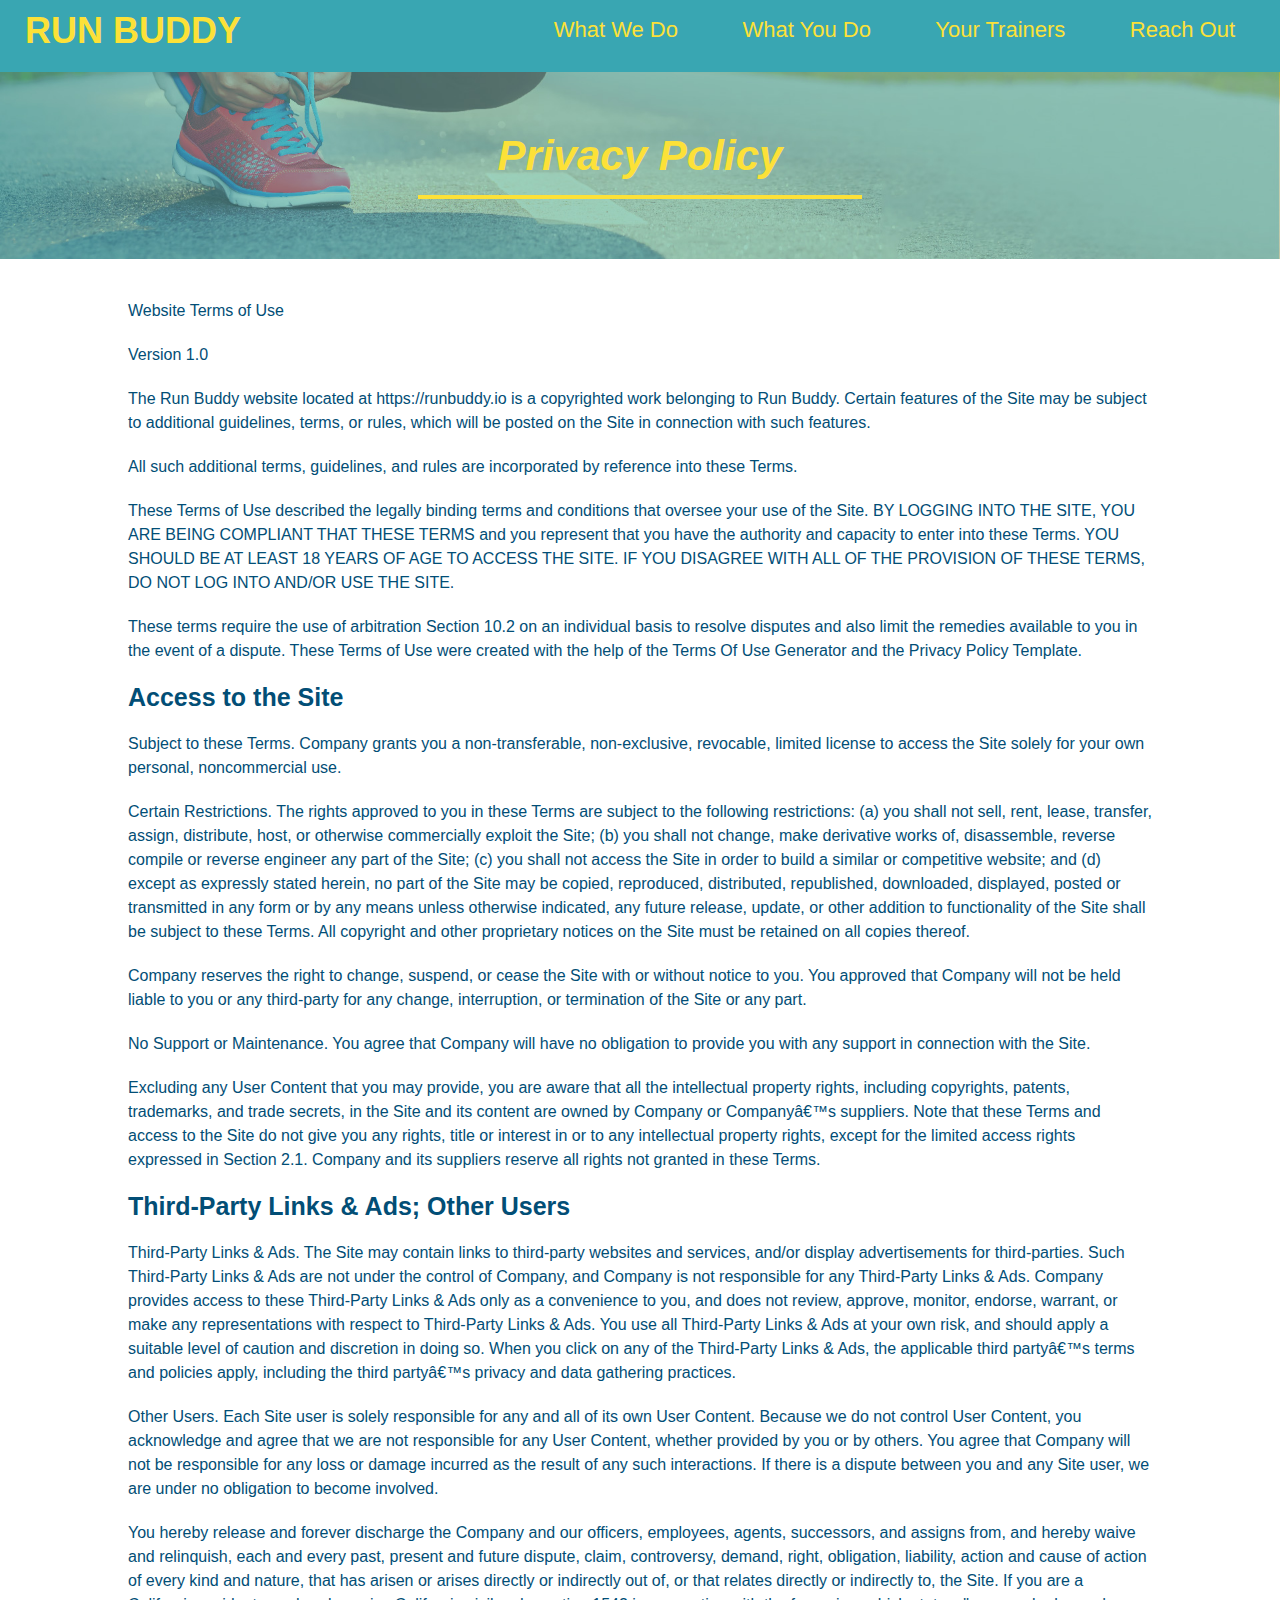
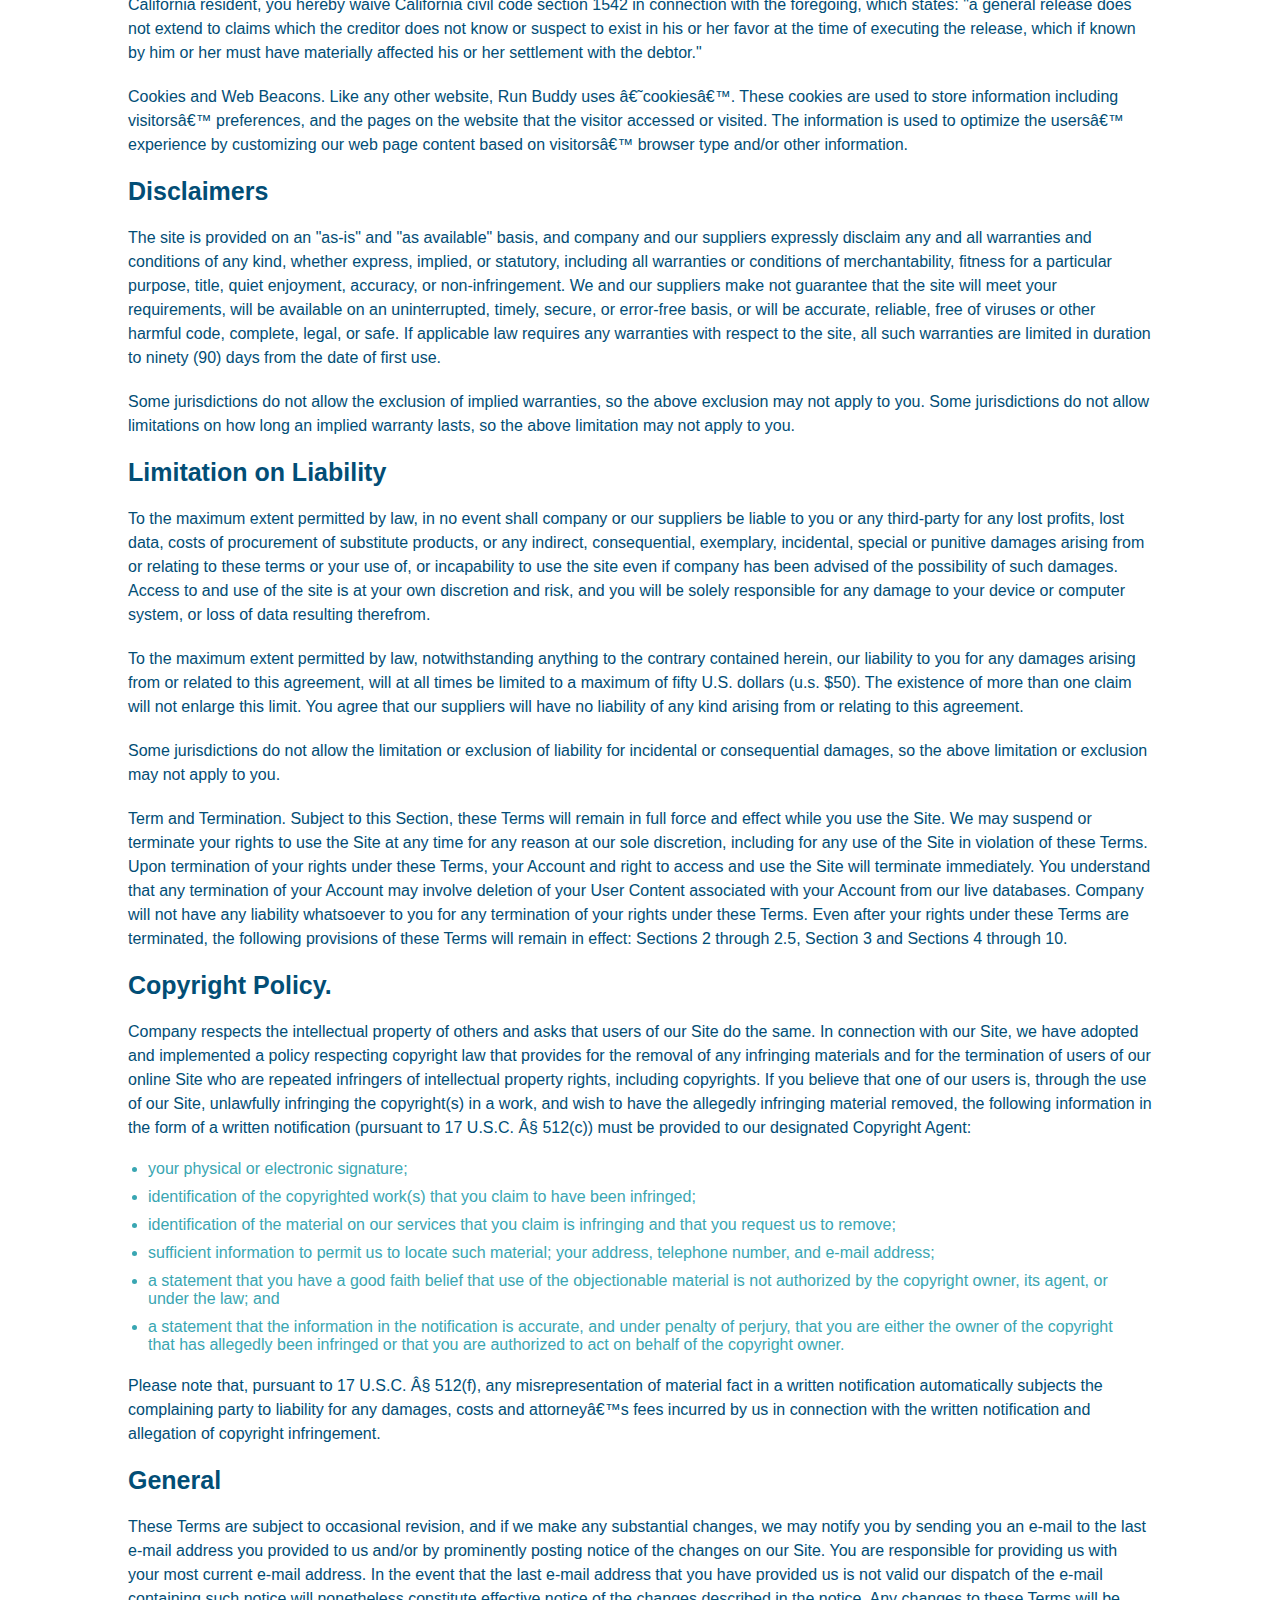
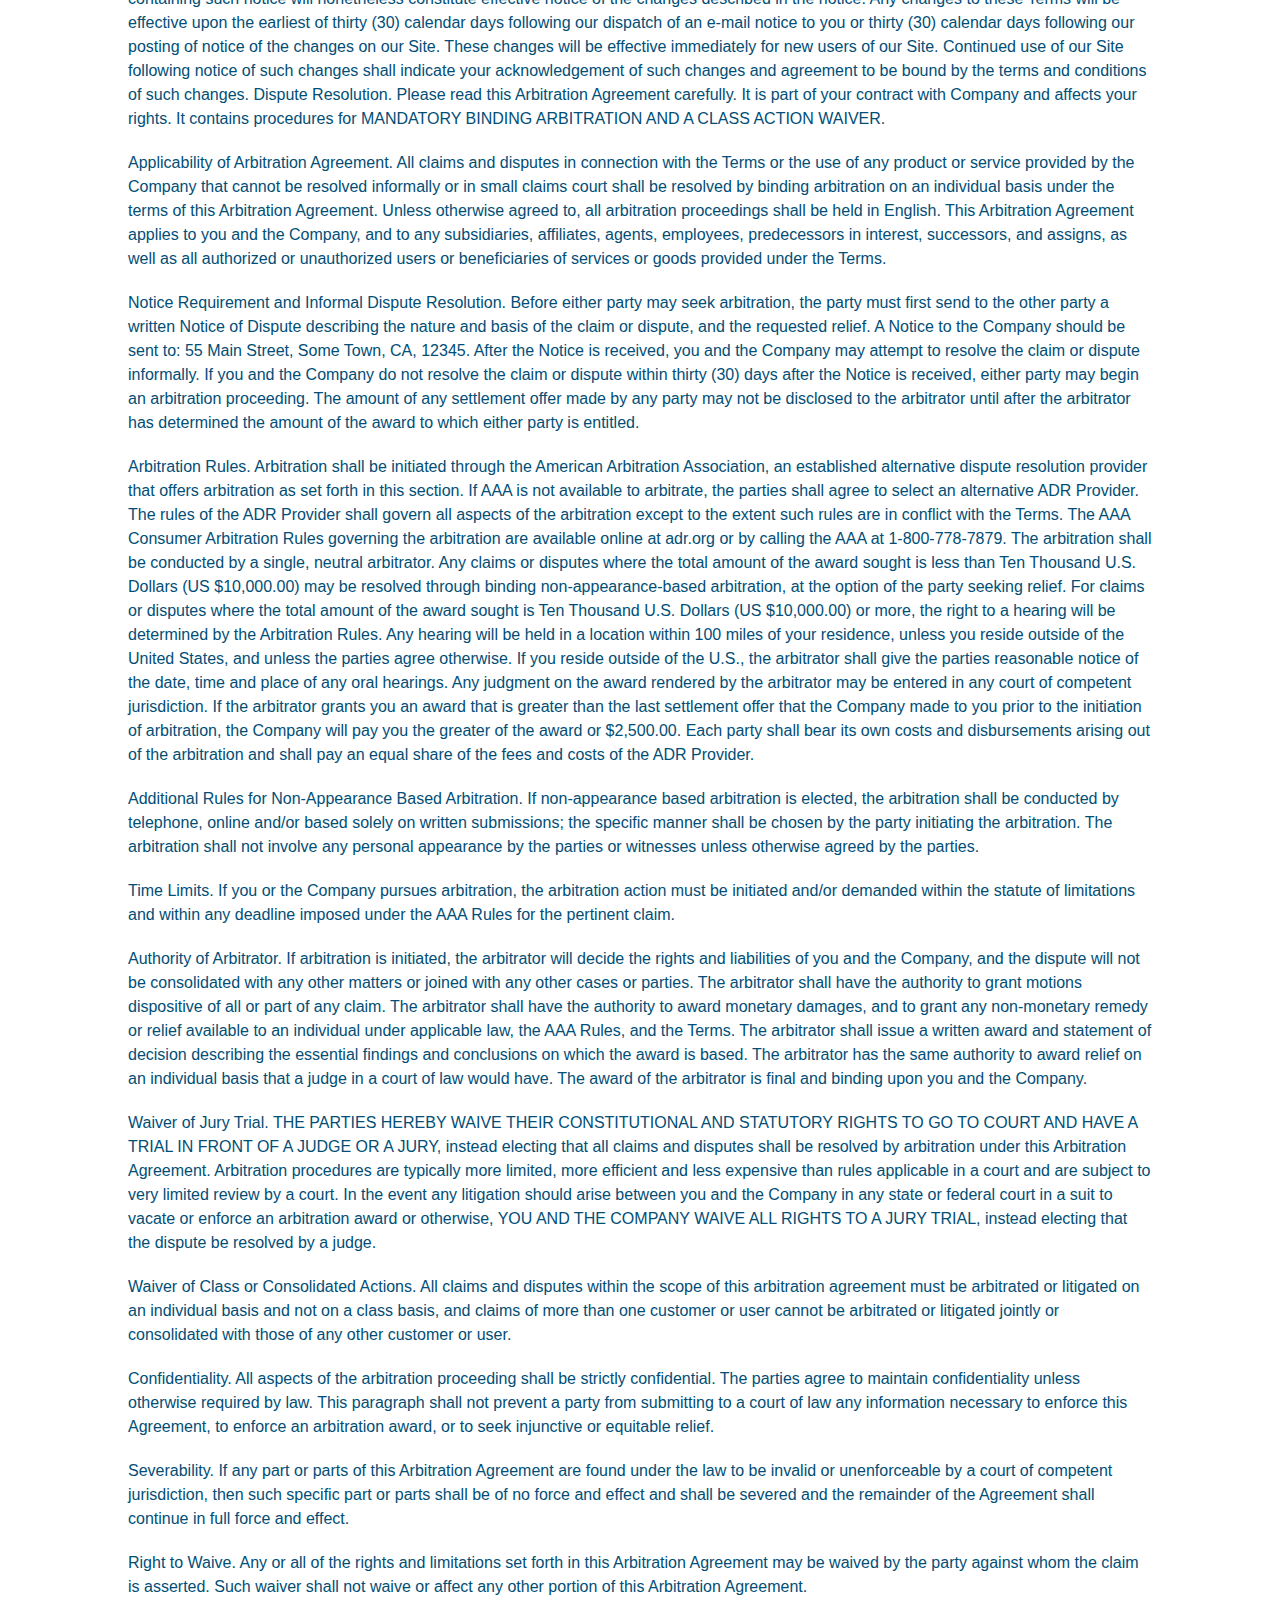
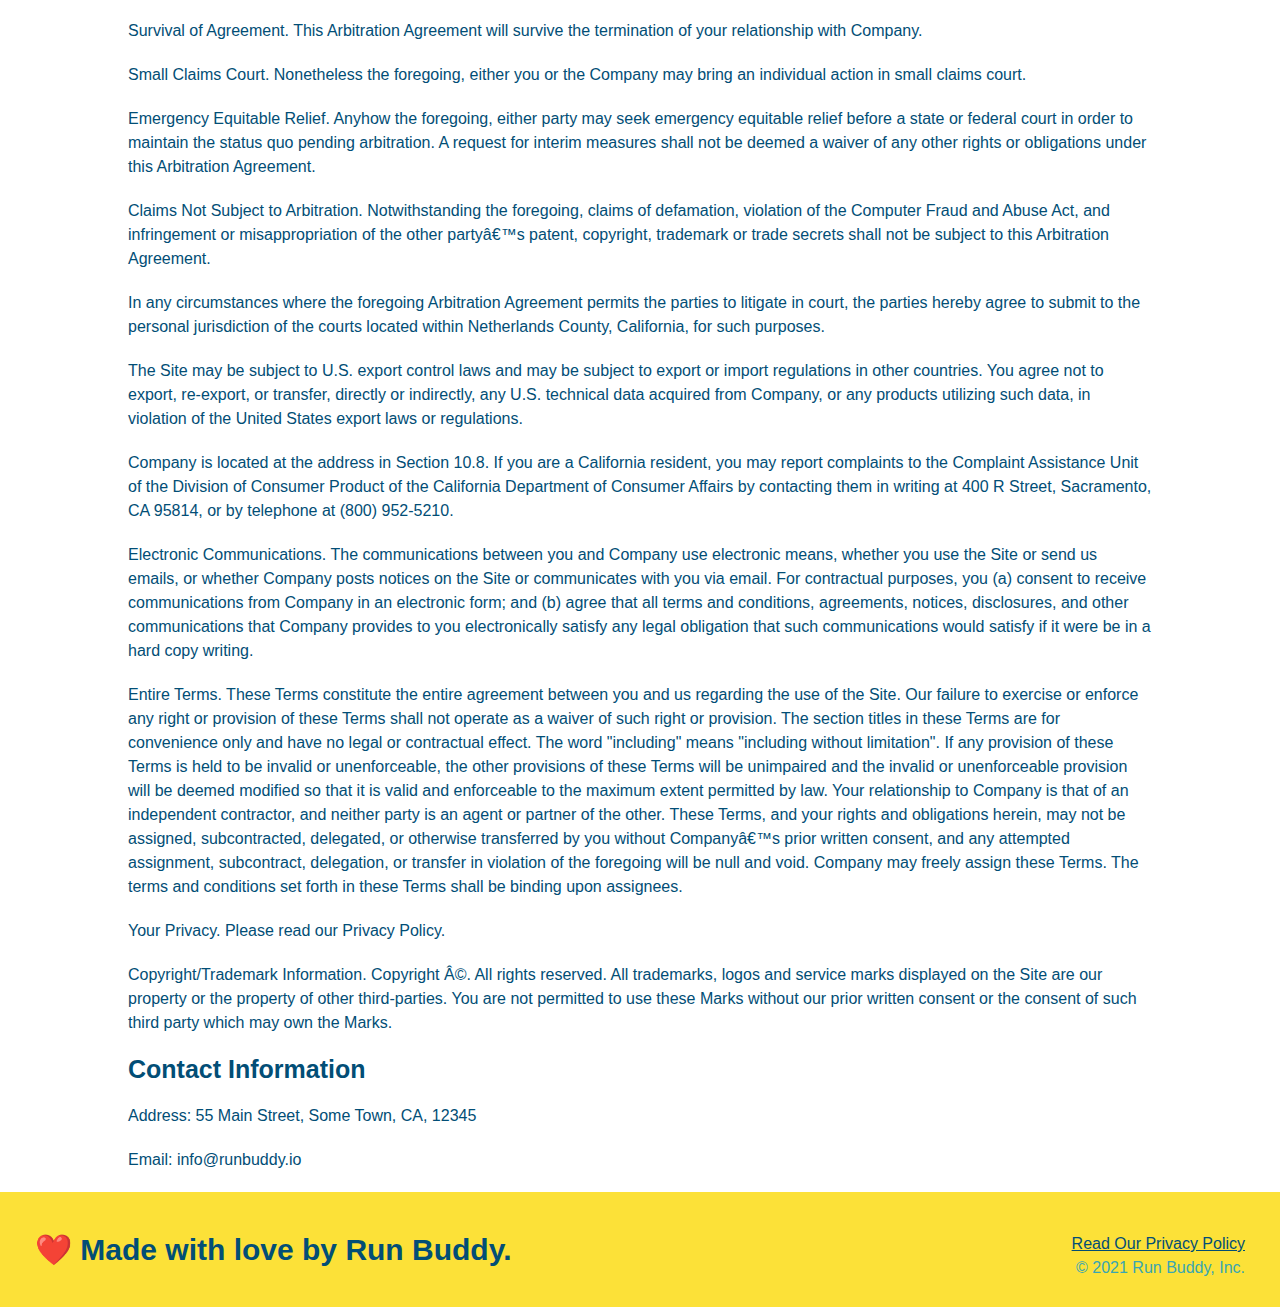
==== privacy-policy.html @ c99cc2c7 "privacy policy" ====
<!DOCTYPE html>
<html lang="en">
<head>
    <link rel="stylesheet" href="./assets/css/style.css" />
    <link rel="stylesheet" href="./assets/css/secondary-styles.css" />
    <meta charset="UTF-8" />
    <title>Privacy Policy - Run Buddy</title>
</head>
<body>
    <header>
        <h1>
          <a href="./index.html">RUN BUDDY</a>
          </h1>
        <nav>
        <!--unordered list element-->
          <ul>
            <!--list item element-->
            <li>
              <!--anchor element-->
              <a href="./index.html#what-we-do">What We Do</a>
            </li>
            <li>
              <a href="./index.html#what-you-do">What You Do</a>
            </li>
            <li>
              <a href="./index.html#your-trainers">Your Trainers</a>
            </li>
            <li>
              <a href="./index.html#reach-out">Reach Out</a>
            </li>
          </ul>
        </nav>
      </header>
      <section class="hero hero-secondary">
        <h2 class="page-title">
            Privacy Policy
        </h2>
      </section>
      <article class="secondary-content">
        <p>
            Website Terms of Use
          </p>
    
          <p>
            Version 1.0
          </p>
    
          <p>
            The Run Buddy website located at https://runbuddy.io is a copyrighted work belonging to Run Buddy. Certain
            features of the Site may be subject to additional guidelines, terms, or rules, which will be posted on the Site
            in connection with such features.
          </p>
    
          <p>
            All such additional terms, guidelines, and rules are incorporated by reference into these Terms.
          </p>
    
          <p>
            These Terms of Use described the legally binding terms and conditions that oversee your use of the Site. BY
            LOGGING INTO THE SITE, YOU ARE BEING COMPLIANT THAT THESE TERMS and you represent that you have the authority
            and capacity to enter into these Terms. YOU SHOULD BE AT LEAST 18 YEARS OF AGE TO ACCESS THE SITE. IF YOU
            DISAGREE WITH ALL OF THE PROVISION OF THESE TERMS, DO NOT LOG INTO AND/OR USE THE SITE.
          </p>
    
          <p>
            These terms require the use of arbitration Section 10.2 on an individual basis to resolve disputes and also
            limit the remedies available to you in the event of a dispute. These Terms of Use were created with the help of
            the Terms Of Use Generator and the Privacy Policy Template.
          </p>
    
          <h3>
            Access to the Site
          </h3>
    
          <p>
            Subject to these Terms. Company grants you a non-transferable, non-exclusive, revocable, limited license to
            access the Site solely for your own personal, noncommercial use.
          </p>
    
          <p>
            Certain Restrictions. The rights approved to you in these Terms are subject to the following restrictions: (a)
            you shall not sell, rent, lease, transfer, assign, distribute, host, or otherwise commercially exploit the Site;
            (b) you shall not change, make derivative works of, disassemble, reverse compile or reverse engineer any part of
            the Site; (c) you shall not access the Site in order to build a similar or competitive website; and (d) except
            as expressly stated herein, no part of the Site may be copied, reproduced, distributed, republished, downloaded,
            displayed, posted or transmitted in any form or by any means unless otherwise indicated, any future release,
            update, or other addition to functionality of the Site shall be subject to these Terms. All copyright and other
            proprietary notices on the Site must be retained on all copies thereof.
          </p>
    
          <p>
            Company reserves the right to change, suspend, or cease the Site with or without notice to you. You approved
            that Company will not be held liable to you or any third-party for any change, interruption, or termination of
            the Site or any part.
          </p>
    
          <p>
            No Support or Maintenance. You agree that Company will have no obligation to provide you with any support in
            connection with the Site.
          </p>
    
          <p>
            Excluding any User Content that you may provide, you are aware that all the intellectual property rights,
            including copyrights, patents, trademarks, and trade secrets, in the Site and its content are owned by Company
            or Companyâ€™s suppliers. Note that these Terms and access to the Site do not give you any rights, title or
            interest in or to any intellectual property rights, except for the limited access rights expressed in Section
            2.1. Company and its suppliers reserve all rights not granted in these Terms.
          </p>
    
          <h3>
            Third-Party Links & Ads; Other Users
          </h3>
    
          <p>
            Third-Party Links & Ads. The Site may contain links to third-party websites and services, and/or display
            advertisements for third-parties. Such Third-Party Links & Ads are not under the control of Company, and Company
            is not responsible for any Third-Party Links & Ads. Company provides access to these Third-Party Links & Ads
            only as a convenience to you, and does not review, approve, monitor, endorse, warrant, or make any
            representations with respect to Third-Party Links & Ads. You use all Third-Party Links & Ads at your own risk,
            and should apply a suitable level of caution and discretion in doing so. When you click on any of the
            Third-Party Links & Ads, the applicable third partyâ€™s terms and policies apply, including the third partyâ€™s
            privacy and data gathering practices.
          </p>
    
          <p>
            Other Users. Each Site user is solely responsible for any and all of its own User Content. Because we do not
            control User Content, you acknowledge and agree that we are not responsible for any User Content, whether
            provided by you or by others. You agree that Company will not be responsible for any loss or damage incurred as
            the result of any such interactions. If there is a dispute between you and any Site user, we are under no
            obligation to become involved.
          </p>
    
          <p>
            You hereby release and forever discharge the Company and our officers, employees, agents, successors, and
            assigns from, and hereby waive and relinquish, each and every past, present and future dispute, claim,
            controversy, demand, right, obligation, liability, action and cause of action of every kind and nature, that has
            arisen or arises directly or indirectly out of, or that relates directly or indirectly to, the Site. If you are
            a California resident, you hereby waive California civil code section 1542 in connection with the foregoing,
            which states: "a general release does not extend to claims which the creditor does not know or suspect to exist
            in his or her favor at the time of executing the release, which if known by him or her must have materially
            affected his or her settlement with the debtor."
          </p>
    
          <p>
            Cookies and Web Beacons. Like any other website, Run Buddy uses â€˜cookiesâ€™. These cookies are used to store
            information including visitorsâ€™ preferences, and the pages on the website that the visitor accessed or visited.
            The information is used to optimize the usersâ€™ experience by customizing our web page content based on visitorsâ€™
            browser type and/or other information.
          </p>
    
          <h3>
            Disclaimers
          </h3>
    
          <p>
            The site is provided on an "as-is" and "as available" basis, and company and our suppliers expressly disclaim
            any and all warranties and conditions of any kind, whether express, implied, or statutory, including all
            warranties or conditions of merchantability, fitness for a particular purpose, title, quiet enjoyment, accuracy,
            or non-infringement. We and our suppliers make not guarantee that the site will meet your requirements, will be
            available on an uninterrupted, timely, secure, or error-free basis, or will be accurate, reliable, free of
            viruses or other harmful code, complete, legal, or safe. If applicable law requires any warranties with respect
            to the site, all such warranties are limited in duration to ninety (90) days from the date of first use.
          </p>
    
          <p>
            Some jurisdictions do not allow the exclusion of implied warranties, so the above exclusion may not apply to
            you. Some jurisdictions do not allow limitations on how long an implied warranty lasts, so the above limitation
            may not apply to you.
          </p>
    
          <h3>
            Limitation on Liability
          </h3>
    
          <p>
            To the maximum extent permitted by law, in no event shall company or our suppliers be liable to you or any
            third-party for any lost profits, lost data, costs of procurement of substitute products, or any indirect,
            consequential, exemplary, incidental, special or punitive damages arising from or relating to these terms or
            your use of, or incapability to use the site even if company has been advised of the possibility of such
            damages. Access to and use of the site is at your own discretion and risk, and you will be solely responsible
            for any damage to your device or computer system, or loss of data resulting therefrom.
          </p>
    
          <p>
            To the maximum extent permitted by law, notwithstanding anything to the contrary contained herein, our liability
            to you for any damages arising from or related to this agreement, will at all times be limited to a maximum of
            fifty U.S. dollars (u.s. $50). The existence of more than one claim will not enlarge this limit. You agree that
            our suppliers will have no liability of any kind arising from or relating to this agreement.
          </p>
    
          <p>
            Some jurisdictions do not allow the limitation or exclusion of liability for incidental or consequential
            damages, so the above limitation or exclusion may not apply to you.
          </p>
    
          <p>
            Term and Termination. Subject to this Section, these Terms will remain in full force and effect while you use
            the Site. We may suspend or terminate your rights to use the Site at any time for any reason at our sole
            discretion, including for any use of the Site in violation of these Terms. Upon termination of your rights under
            these Terms, your Account and right to access and use the Site will terminate immediately. You understand that
            any termination of your Account may involve deletion of your User Content associated with your Account from our
            live databases. Company will not have any liability whatsoever to you for any termination of your rights under
            these Terms. Even after your rights under these Terms are terminated, the following provisions of these Terms
            will remain in effect: Sections 2 through 2.5, Section 3 and Sections 4 through 10.
          </p>
    
          <h3>
            Copyright Policy.
          </h3>
    
          <p>
            Company respects the intellectual property of others and asks that users of our Site do the same. In connection
            with our Site, we have adopted and implemented a policy respecting copyright law that provides for the removal
            of any infringing materials and for the termination of users of our online Site who are repeated infringers of
            intellectual property rights, including copyrights. If you believe that one of our users is, through the use of
            our Site, unlawfully infringing the copyright(s) in a work, and wish to have the allegedly infringing material
            removed, the following information in the form of a written notification (pursuant to 17 U.S.C. Â§ 512(c)) must
            be provided to our designated Copyright Agent:
          </p>
    
          <ul>
            <li>
              your physical or electronic signature;
            </li>
            <li>
              identification of the copyrighted work(s) that you claim to have been infringed;
            </li>
            <li>
              identification of the material on our services that you claim is infringing and that you request us to remove;
            </li>
            <li>
              sufficient information to permit us to locate such material; your address, telephone number, and e-mail
              address;
            </li>
            <li>
              a statement that you have a good faith belief that use of the objectionable material is not authorized by the
              copyright owner, its agent, or under the law; and
            </li>
            <li>
              a statement that the information in the notification is accurate, and under penalty of perjury, that you are
              either the owner of the copyright that has allegedly been infringed or that you are authorized to act on
              behalf of the copyright owner.
            </li>
          </ul>
    
          <p>
            Please note that, pursuant to 17 U.S.C. Â§ 512(f), any misrepresentation of material fact in a written
            notification automatically subjects the complaining party to liability for any damages, costs and attorneyâ€™s
            fees incurred by us in connection with the written notification and allegation of copyright infringement.
          </p>
    
          <h3>
            General
          </h3>
    
          <p>
            These Terms are subject to occasional revision, and if we make any substantial changes, we may notify you by
            sending you an e-mail to the last e-mail address you provided to us and/or by prominently posting notice of the
            changes on our Site. You are responsible for providing us with your most current e-mail address. In the event
            that the last e-mail address that you have provided us is not valid our dispatch of the e-mail containing such
            notice will nonetheless constitute effective notice of the changes described in the notice. Any changes to these
            Terms will be effective upon the earliest of thirty (30) calendar days following our dispatch of an e-mail
            notice to you or thirty (30) calendar days following our posting of notice of the changes on our Site. These
            changes will be effective immediately for new users of our Site. Continued use of our Site following notice of
            such changes shall indicate your acknowledgement of such changes and agreement to be bound by the terms and
            conditions of such changes. Dispute Resolution. Please read this Arbitration Agreement carefully. It is part of
            your contract with Company and affects your rights. It contains procedures for MANDATORY BINDING ARBITRATION AND
            A CLASS ACTION WAIVER.
          </p>
    
          <p>
            Applicability of Arbitration Agreement. All claims and disputes in connection with the Terms or the use of any
            product or service provided by the Company that cannot be resolved informally or in small claims court shall be
            resolved by binding arbitration on an individual basis under the terms of this Arbitration Agreement. Unless
            otherwise agreed to, all arbitration proceedings shall be held in English. This Arbitration Agreement applies to
            you and the Company, and to any subsidiaries, affiliates, agents, employees, predecessors in interest,
            successors, and assigns, as well as all authorized or unauthorized users or beneficiaries of services or goods
            provided under the Terms.
          </p>
    
          <p>
            Notice Requirement and Informal Dispute Resolution. Before either party may seek arbitration, the party must
            first send to the other party a written Notice of Dispute describing the nature and basis of the claim or
            dispute, and the requested relief. A Notice to the Company should be sent to: 55 Main Street, Some Town, CA,
            12345. After the Notice is received, you and the Company may attempt to resolve the claim or dispute informally.
            If you and the Company do not resolve the claim or dispute within thirty (30) days after the Notice is received,
            either party may begin an arbitration proceeding. The amount of any settlement offer made by any party may not
            be disclosed to the arbitrator until after the arbitrator has determined the amount of the award to which either
            party is entitled.
          </p>
    
          <p>
            Arbitration Rules. Arbitration shall be initiated through the American Arbitration Association, an established
            alternative dispute resolution provider that offers arbitration as set forth in this section. If AAA is not
            available to arbitrate, the parties shall agree to select an alternative ADR Provider. The rules of the ADR
            Provider shall govern all aspects of the arbitration except to the extent such rules are in conflict with the
            Terms. The AAA Consumer Arbitration Rules governing the arbitration are available online at adr.org or by
            calling the AAA at 1-800-778-7879. The arbitration shall be conducted by a single, neutral arbitrator. Any
            claims or disputes where the total amount of the award sought is less than Ten Thousand U.S. Dollars (US
            $10,000.00) may be resolved through binding non-appearance-based arbitration, at the option of the party seeking
            relief. For claims or disputes where the total amount of the award sought is Ten Thousand U.S. Dollars (US
            $10,000.00) or more, the right to a hearing will be determined by the Arbitration Rules. Any hearing will be
            held in a location within 100 miles of your residence, unless you reside outside of the United States, and
            unless the parties agree otherwise. If you reside outside of the U.S., the arbitrator shall give the parties
            reasonable notice of the date, time and place of any oral hearings. Any judgment on the award rendered by the
            arbitrator may be entered in any court of competent jurisdiction. If the arbitrator grants you an award that is
            greater than the last settlement offer that the Company made to you prior to the initiation of arbitration, the
            Company will pay you the greater of the award or $2,500.00. Each party shall bear its own costs and
            disbursements arising out of the arbitration and shall pay an equal share of the fees and costs of the ADR
            Provider.
          </p>
    
          <p>
            Additional Rules for Non-Appearance Based Arbitration. If non-appearance based arbitration is elected, the
            arbitration shall be conducted by telephone, online and/or based solely on written submissions; the specific
            manner shall be chosen by the party initiating the arbitration. The arbitration shall not involve any personal
            appearance by the parties or witnesses unless otherwise agreed by the parties.
          </p>
    
          <p>
            Time Limits. If you or the Company pursues arbitration, the arbitration action must be initiated and/or demanded
            within the statute of limitations and within any deadline imposed under the AAA Rules for the pertinent claim.
          </p>
    
          <p>
            Authority of Arbitrator. If arbitration is initiated, the arbitrator will decide the rights and liabilities of
            you and the Company, and the dispute will not be consolidated with any other matters or joined with any other
            cases or parties. The arbitrator shall have the authority to grant motions dispositive of all or part of any
            claim. The arbitrator shall have the authority to award monetary damages, and to grant any non-monetary remedy
            or relief available to an individual under applicable law, the AAA Rules, and the Terms. The arbitrator shall
            issue a written award and statement of decision describing the essential findings and conclusions on which the
            award is based. The arbitrator has the same authority to award relief on an individual basis that a judge in a
            court of law would have. The award of the arbitrator is final and binding upon you and the Company.
          </p>
    
          <p>
            Waiver of Jury Trial. THE PARTIES HEREBY WAIVE THEIR CONSTITUTIONAL AND STATUTORY RIGHTS TO GO TO COURT AND HAVE
            A TRIAL IN FRONT OF A JUDGE OR A JURY, instead electing that all claims and disputes shall be resolved by
            arbitration under this Arbitration Agreement. Arbitration procedures are typically more limited, more efficient
            and less expensive than rules applicable in a court and are subject to very limited review by a court. In the
            event any litigation should arise between you and the Company in any state or federal court in a suit to vacate
            or enforce an arbitration award or otherwise, YOU AND THE COMPANY WAIVE ALL RIGHTS TO A JURY TRIAL, instead
            electing that the dispute be resolved by a judge.
          </p>
    
          <p>
            Waiver of Class or Consolidated Actions. All claims and disputes within the scope of this arbitration agreement
            must be arbitrated or litigated on an individual basis and not on a class basis, and claims of more than one
            customer or user cannot be arbitrated or litigated jointly or consolidated with those of any other customer or
            user.
          </p>
    
          <p>
            Confidentiality. All aspects of the arbitration proceeding shall be strictly confidential. The parties agree to
            maintain confidentiality unless otherwise required by law. This paragraph shall not prevent a party from
            submitting to a court of law any information necessary to enforce this Agreement, to enforce an arbitration
            award, or to seek injunctive or equitable relief.
          </p>
    
          <p>
            Severability. If any part or parts of this Arbitration Agreement are found under the law to be invalid or
            unenforceable by a court of competent jurisdiction, then such specific part or parts shall be of no force and
            effect and shall be severed and the remainder of the Agreement shall continue in full force and effect.
          </p>
    
          <p>
            Right to Waive. Any or all of the rights and limitations set forth in this Arbitration Agreement may be waived
            by the party against whom the claim is asserted. Such waiver shall not waive or affect any other portion of this
            Arbitration Agreement.
          </p>
    
          <p>
            Survival of Agreement. This Arbitration Agreement will survive the termination of your relationship with
            Company.
          </p>
    
          <p>
            Small Claims Court. Nonetheless the foregoing, either you or the Company may bring an individual action in small
            claims court.
          </p>
    
          <p>
            Emergency Equitable Relief. Anyhow the foregoing, either party may seek emergency equitable relief before a
            state or federal court in order to maintain the status quo pending arbitration. A request for interim measures
            shall not be deemed a waiver of any other rights or obligations under this Arbitration Agreement.
          </p>
    
          <p>
            Claims Not Subject to Arbitration. Notwithstanding the foregoing, claims of defamation, violation of the
            Computer Fraud and Abuse Act, and infringement or misappropriation of the other partyâ€™s patent, copyright,
            trademark or trade secrets shall not be subject to this Arbitration Agreement.
          </p>
    
          <p>
            In any circumstances where the foregoing Arbitration Agreement permits the parties to litigate in court, the
            parties hereby agree to submit to the personal jurisdiction of the courts located within Netherlands County,
            California, for such purposes.
          </p>
    
          <p>
            The Site may be subject to U.S. export control laws and may be subject to export or import regulations in other
            countries. You agree not to export, re-export, or transfer, directly or indirectly, any U.S. technical data
            acquired from Company, or any products utilizing such data, in violation of the United States export laws or
            regulations.
          </p>
    
          <p>
            Company is located at the address in Section 10.8. If you are a California resident, you may report complaints
            to the Complaint Assistance Unit of the Division of Consumer Product of the California Department of Consumer
            Affairs by contacting them in writing at 400 R Street, Sacramento, CA 95814, or by telephone at (800) 952-5210.
          </p>
    
          <p>
            Electronic Communications. The communications between you and Company use electronic means, whether you use the
            Site or send us emails, or whether Company posts notices on the Site or communicates with you via email. For
            contractual purposes, you (a) consent to receive communications from Company in an electronic form; and (b)
            agree that all terms and conditions, agreements, notices, disclosures, and other communications that Company
            provides to you electronically satisfy any legal obligation that such communications would satisfy if it were be
            in a hard copy writing.
          </p>
    
          <p>
            Entire Terms. These Terms constitute the entire agreement between you and us regarding the use of the Site. Our
            failure to exercise or enforce any right or provision of these Terms shall not operate as a waiver of such right
            or provision. The section titles in these Terms are for convenience only and have no legal or contractual
            effect. The word "including" means "including without limitation". If any provision of these Terms is held to be
            invalid or unenforceable, the other provisions of these Terms will be unimpaired and the invalid or
            unenforceable provision will be deemed modified so that it is valid and enforceable to the maximum extent
            permitted by law. Your relationship to Company is that of an independent contractor, and neither party is an
            agent or partner of the other. These Terms, and your rights and obligations herein, may not be assigned,
            subcontracted, delegated, or otherwise transferred by you without Companyâ€™s prior written consent, and any
            attempted assignment, subcontract, delegation, or transfer in violation of the foregoing will be null and void.
            Company may freely assign these Terms. The terms and conditions set forth in these Terms shall be binding upon
            assignees.
          </p>
    
          <p>
            Your Privacy. Please read our Privacy Policy.
          </p>
    
          <p>
            Copyright/Trademark Information. Copyright Â©. All rights reserved. All trademarks, logos and service marks
            displayed on the Site are our property or the property of other third-parties. You are not permitted to use
            these Marks without our prior written consent or the consent of such third party which may own the Marks.
          </p>
    
          <h3>
            Contact Information
          </h3>
    
          <p>
            Address: 55 Main Street, Some Town, CA, 12345
          </p>
    
          <p>
            Email: info@runbuddy.io
          </p>
    
      </article>
      <footer>
        <h2>❤️ Made with love by Run Buddy.</h2>
        <div>
          <a href="#">Read Our Privacy Policy</a><br />
          &copy; 2021 Run Buddy, Inc.
        </div>
      </footer>
</body>
</html>
---- assets/css/style.css ----
* {
    margin: 0;
    padding: 0;
    box-sizing: border-box;
}
body {
    color: #39a6b2;
    font-family: Helvetica, Arial, sans-serif;
}
header {
    padding: 10px 15px 20px 25px;
    background-color: #39a6b2;
}
header h1 {
    font-weight: bold;
    font-size: 36px;
    color: #fce138;
    margin: 0;
    display: inline;
  }
  
header a {
    text-decoration: none;
    color: #fce138;
  }

header nav {
      float: right;
      margin: 7px 0;
  }
header nav ul li {
      display: inline;
  }
header nav ul li a {
    margin: 0 30px;
    font-weight: lighter;
    font-size: 22px;
}

footer {
    background: #fce138;
    width: 100%;
    padding: 40px 35px;
}
footer h2 {
    display: inline;
    color: #024e76;
    font-size: 30px;
    margin: 0;
}
footer div {
    float: right;
    line-height: 1.5;
    text-align: right;
}
footer a {
    color: #024e76;
}

section {
    padding: 60px;
  }

  /* hero style start*/
.hero {
    background-image: url("../images/hero-bg.jpg.jpg");
    height: 600px;
    background-size: cover;
    background-position: center;
    position: relative;
}
  /*hero end*/

.hero-form {
    border: 3px solid #024e76;
    background-color: #fce138;
    padding: 20px;
    width: 500px;
    color: #024e76;
    position: absolute;
    bottom: 120px;
    right: 140px;
  }
.hero-form h3 {
    font-size: 24px;
    margin: 0;
}
.hero-form p {
      margin: 5px 0 15px 0;
  }
.form-input {
    border: 1px solid #024e76;
    display: block;
    padding: 7px 15px;
    font-size: 16px;
    color: #024e76;
    width: 100%;
    margin-bottom: 15px;
  }
.hero-form label {
    margin: 0 5px;
  }
.hero-form button {
    color: #fce138;
    background-color: #024e76;
    border: none;
    padding: 10px 20px;
    font-size: 16px;
}

/*what you do*/
.intro {
  text-align: center;
}

.intro p {
  margin:0 auto;
  line-height: 1.7;
  color: #39a6b2;
  width: 80%;
  font-size: 20px;
}

.steps {
  text-align: center;
  background: #fce138;
}

.steps div {
  margin-bottom: 80px;
}

.steps img {
  width: 15%;
  margin: 10px 0;
}

.steps h3 {
  color: #024e76;
  font-size: 46px;
  margin-top: 10px;
}

.steps p {
  color: #39a6b2;
  font-size: 23px;
}

.steps span {
  font-size: 38px;
}
.section-title {
  font-size: 55px;
  color: #024e76;
  margin-bottom: 35px;
  padding: 0 100px 20px 100px;
  display: inline-block;
  border-bottom: 3px solid;
}

.primary-border {
  border-color: #fce138;
}

.secondary-border {
  border-color:#39a6b2;
}

.trainers {
  text-align: center;
}

.trainer {
  width: 900px;
  margin: 0 auto 30px auto;
  background: #024e76;
  color: #fce138;
  overflow: auto;
}

.trainer img {
  width: 35%;
  float: left;
}

.trainer-bio {
  padding: 35px;
  float: left;
  width: 65%;
}

.trainer-bio h3 {
  font-size: 32px;
  margin-bottom: 8px;
}

.trainer-bio h4 {
  font-weight: lighter;
  font-size: 26px;
  margin-bottom: 25px;
}

.trainer-bio p {
  font-size: 17px;
  line-height: 1.3;
}

.text-left{
  text-align: left;
}
.text-right{
  text-align: right;
}

.contact{
  text-align: center;
  background-color: #024e76;
}

.contact h2{
  color: #fce138;
  text-align: center;
}

.contact-info iframe {
  width: 400px;
  height: 400px;
}

.contact-info div {
  width: 410px;
  display: inline-block;
  vertical-align: top;
  text-align: left;
  margin: 30px 0 0 60px;
  color: white;
}

.contact-info h3 {
  color: #fce138;
  font-size: 32px;
}

.contact-info p, .contact-info address {
  margin: 20px 0;
  line-height: 1.5;
  font-size: 20px;
  font-style: normal;
}

.contact-info a {
  color: #fce138;
}
---- assets/css/secondary-styles.css ----
.hero {
    background-position: bottom;
    height: auto;
    text-align: center;
    margin-bottom: 40px;
}

.page-title {
    font-size: 42px;
    font-style:italic;
    color: #fce138;
    padding: 0 80px 15px 80px;
    display: inline-block;
    border-bottom: 4px solid;
    
}

.secondary-content {
    width: 80%;
    margin: 0 auto;
    color:#024e76;
}

.secondary-content h3 {
    font-size: 25px;
    margin: 20px 0 20px 0;
}

.secondary-content p {
    font-size: 16px;
    line-height: 1.5;
    margin: 20px 0 20px 0;
}

.secondary-content ul{
    margin: 15px 20px 15px 20px;
}

.secondary-content li{
    color: #39a6b2;
    margin: 10px 0 10px 0;
}
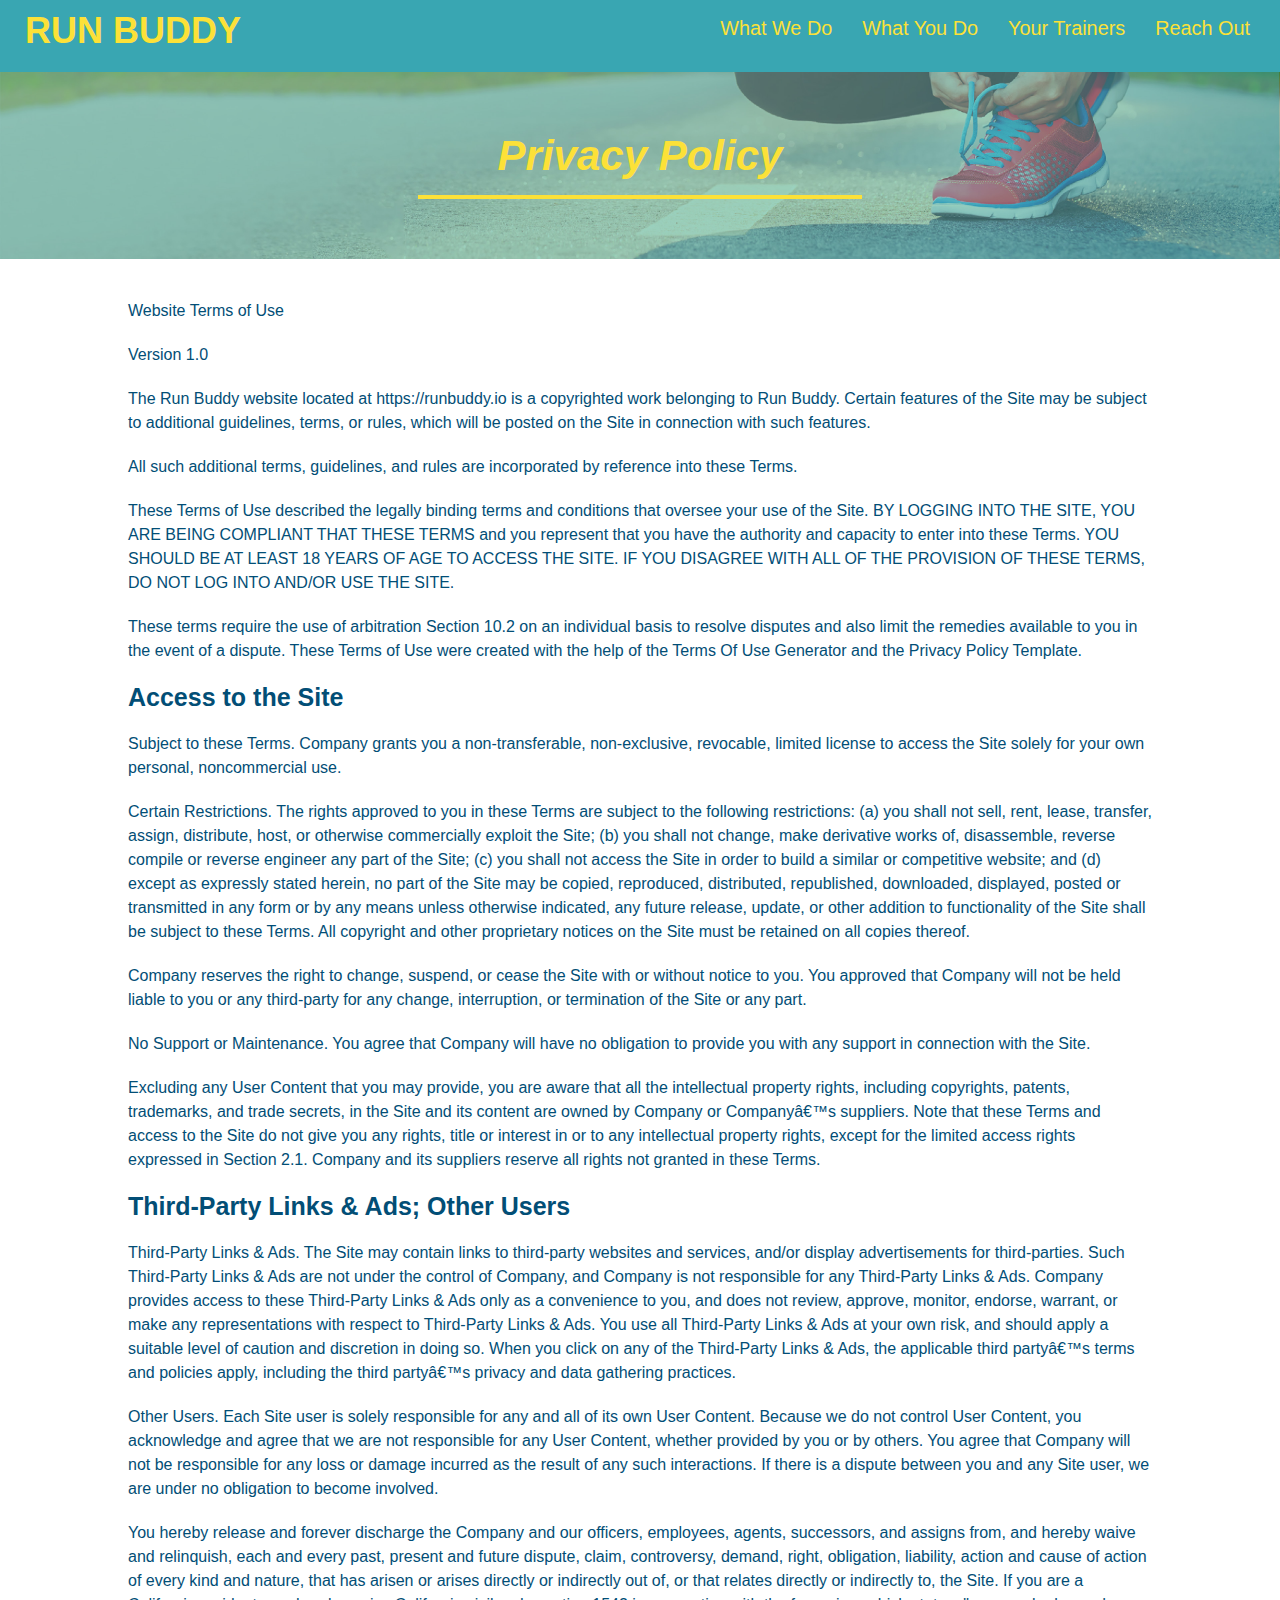
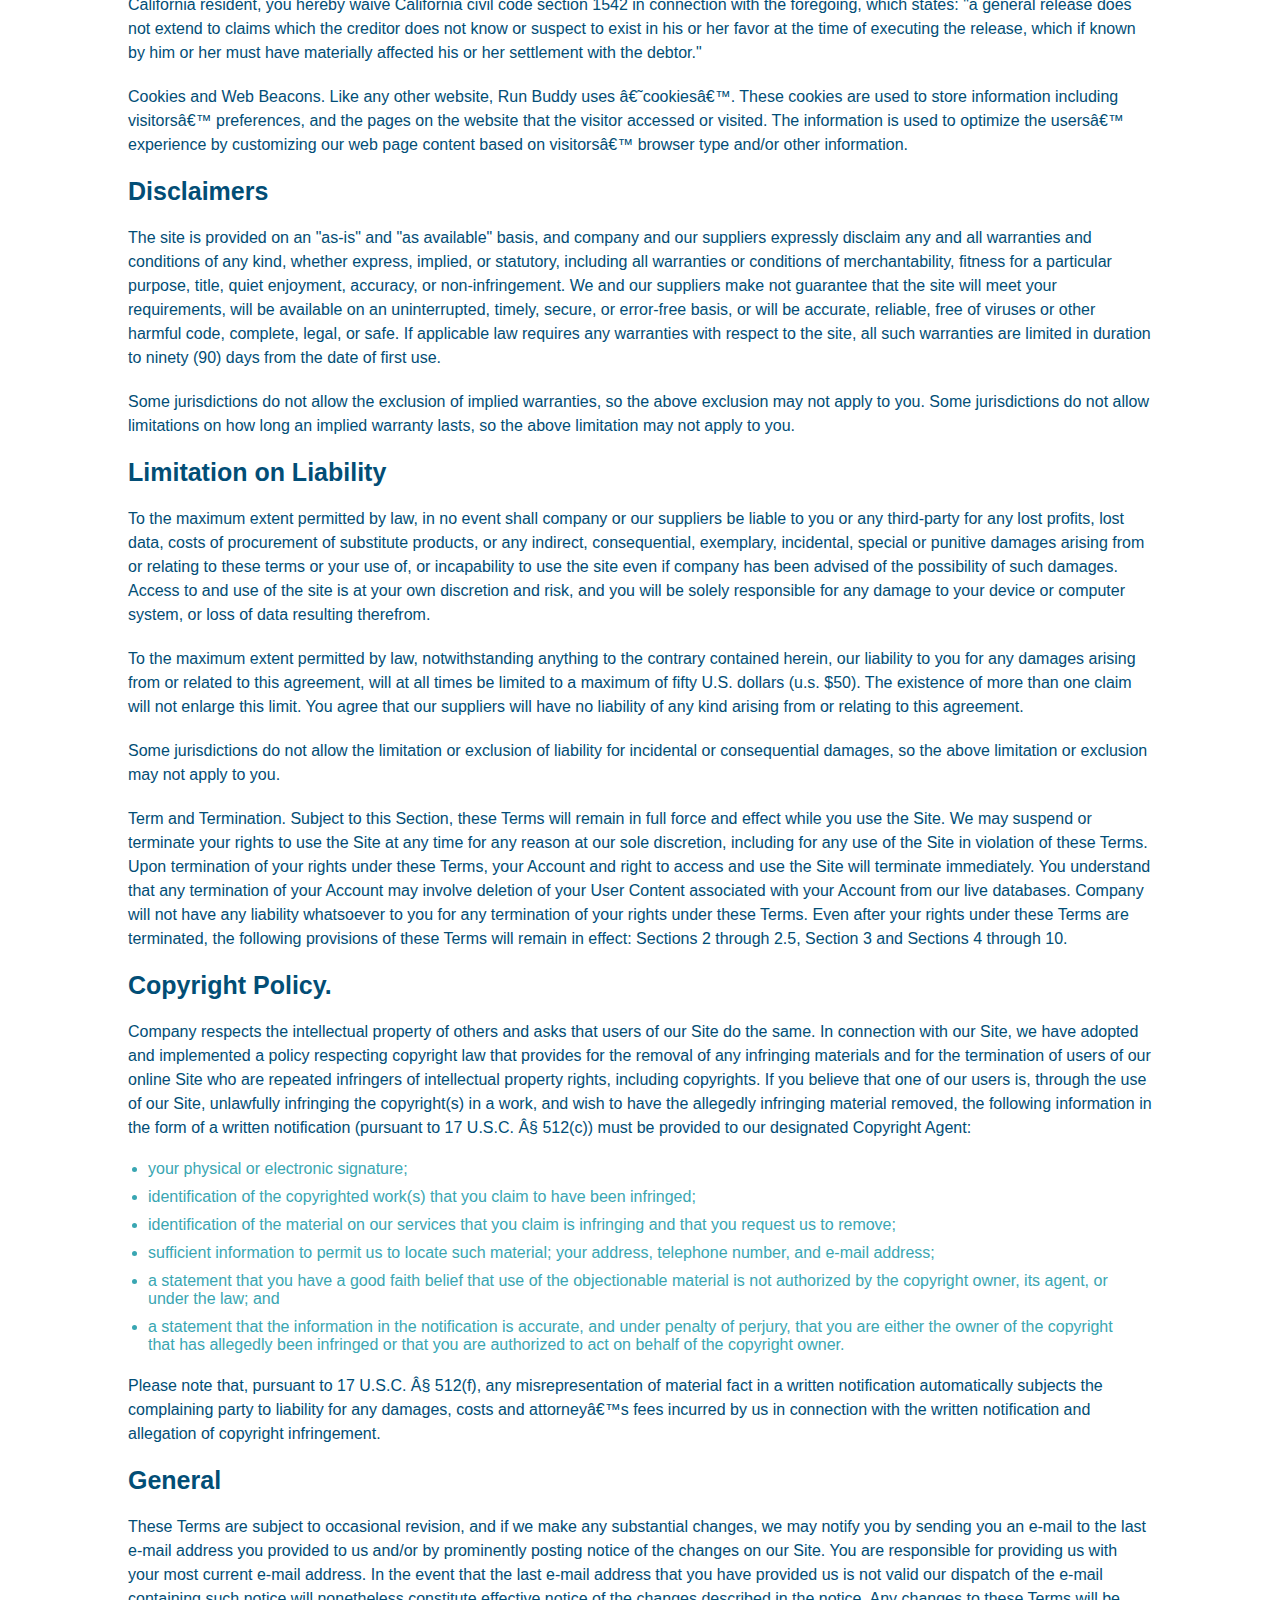
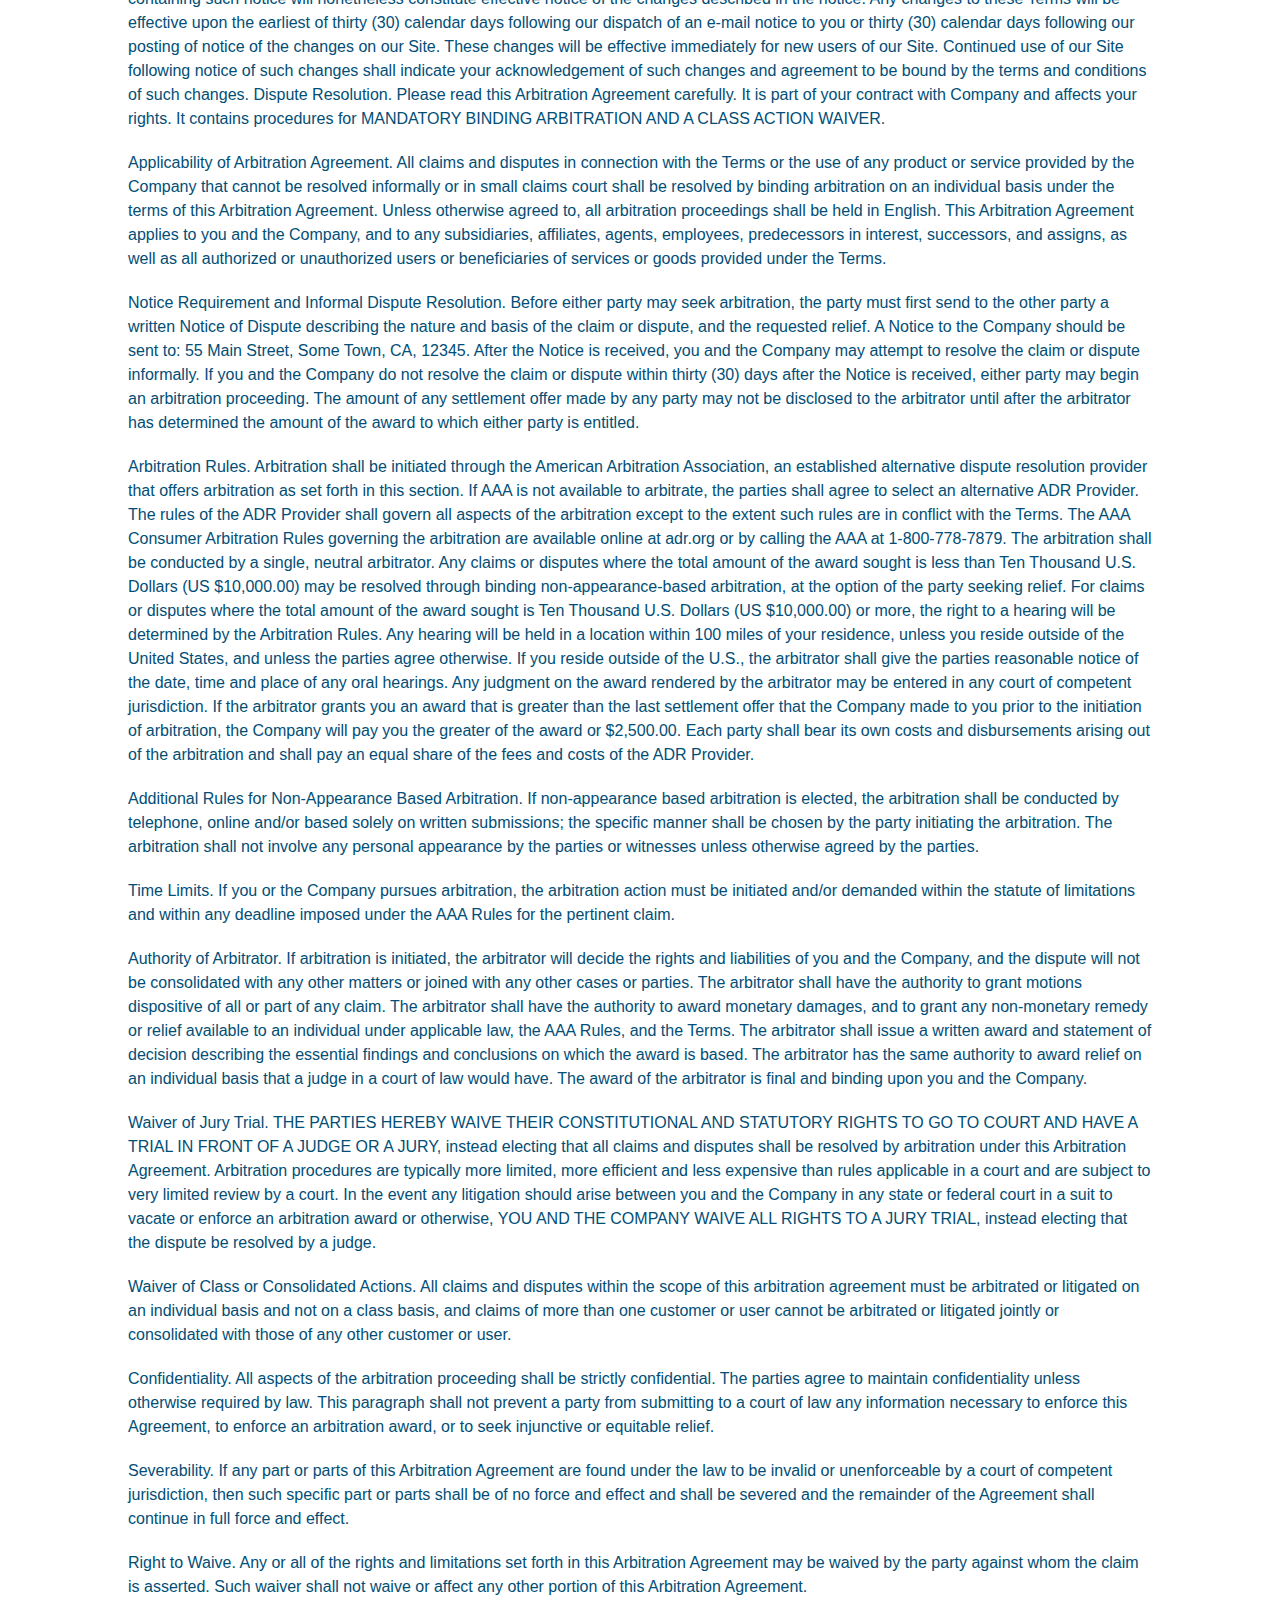
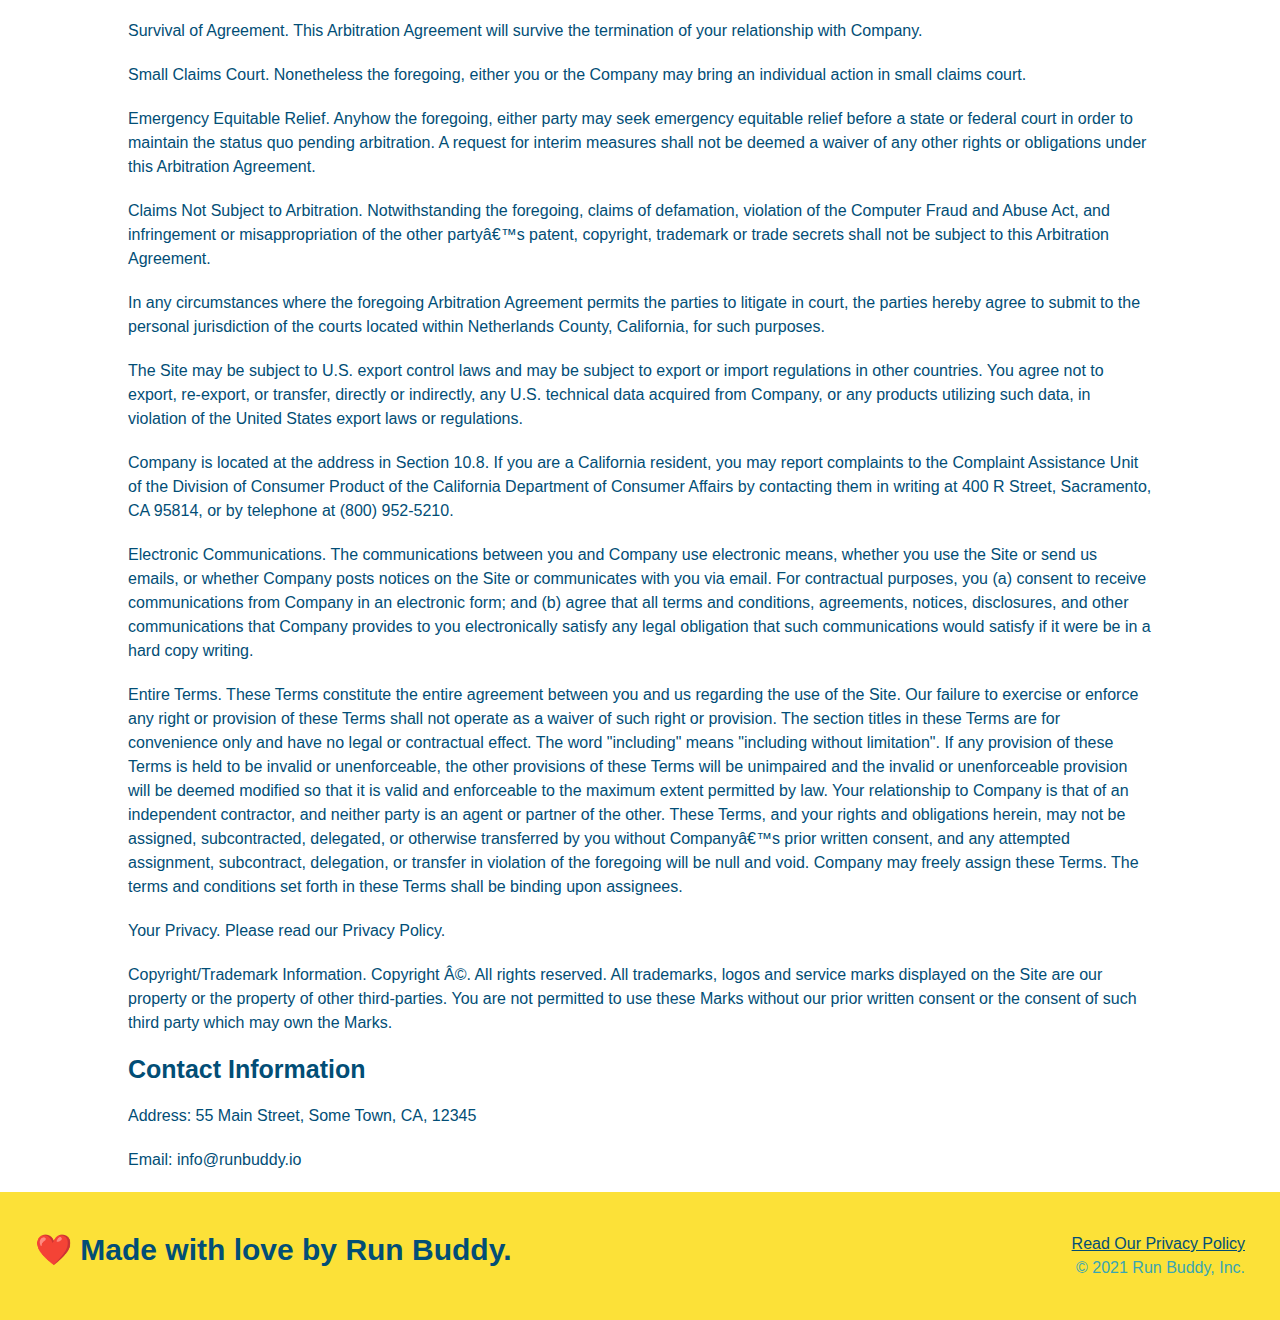
==== commit 637ca728: "fixed mobile compatability" ====
--- a/privacy-policy.html
+++ b/privacy-policy.html
@@ -4,6 +4,7 @@
     <link rel="stylesheet" href="./assets/css/style.css" />
     <link rel="stylesheet" href="./assets/css/secondary-styles.css" />
     <meta charset="UTF-8" />
+    <meta name="viewport" content="width=device-width, initial-scale=1.0">
     <title>Privacy Policy - Run Buddy</title>
 </head>
 <body>
--- a/assets/css/style.css
+++ b/assets/css/style.css
@@ -1,8 +1,12 @@
+
 * {
     margin: 0;
     padding: 0;
     box-sizing: border-box;
 }
+
+
+
 body {
     color: #39a6b2;
     font-family: Helvetica, Arial, sans-serif;
@@ -10,46 +14,57 @@
 header {
     padding: 10px 15px 20px 25px;
     background-color: #39a6b2;
+    display: flex;
+    justify-content: space-between;
+    flex-wrap: wrap;
 }
 header h1 {
     font-weight: bold;
     font-size: 36px;
     color: #fce138;
     margin: 0;
-    display: inline;
+    
   }
   
 header a {
     text-decoration: none;
     color: #fce138;
+    
   }
 
 header nav {
-      float: right;
       margin: 7px 0;
   }
-header nav ul li {
-      display: inline;
-  }
+
+header nav ul {
+  display: flex;
+  flex-wrap: wrap;
+  justify-content: space-between;
+  align-items: center;
+  list-style: none;
+}
+
 header nav ul li a {
-    margin: 0 30px;
+    padding: 10px 15px;
     font-weight: lighter;
-    font-size: 22px;
+    font-size: 1.55vw;
 }
 
 footer {
     background: #fce138;
     width: 100%;
     padding: 40px 35px;
+    display: flex;
+    justify-content: space-between;
+    flex-wrap: wrap;
 }
 footer h2 {
-    display: inline;
     color: #024e76;
     font-size: 30px;
     margin: 0;
 }
 footer div {
-    float: right;
+
     line-height: 1.5;
     text-align: right;
 }
@@ -64,10 +79,12 @@
   /* hero style start*/
 .hero {
     background-image: url("../images/hero-bg.jpg.jpg");
-    height: 600px;
     background-size: cover;
     background-position: center;
-    position: relative;
+    display: flex;
+    justify-content: center;
+    flex-wrap: wrap;
+    align-items: flex-start;
 }
   /*hero end*/
 
@@ -75,12 +92,23 @@
     border: 3px solid #024e76;
     background-color: #fce138;
     padding: 20px;
-    width: 500px;
     color: #024e76;
-    position: absolute;
-    bottom: 120px;
-    right: 140px;
-  }
+    width: 40%;
+    margin: 3.5%;
+  }
+.hero-cta {
+  width: 35%;
+  text-align: right;
+  margin: 3.5%;
+  color: #fff;
+  font-size: 18px;
+  line-height: 1.2;
+}
+.hero-cta h2 {
+  font-style: italic;
+  color:#fce138;
+  font-size: 55px;
+}
 .hero-form h3 {
     font-size: 24px;
     margin: 0;
@@ -109,9 +137,6 @@
 }
 
 /*what you do*/
-.intro {
-  text-align: center;
-}
 
 .intro p {
   margin:0 auto;
@@ -119,43 +144,68 @@
   color: #39a6b2;
   width: 80%;
   font-size: 20px;
+  text-align: center;
 }
 
 .steps {
+  background: #fce138;
+}
+
+.step {
+  margin: 50px auto;
+  padding-bottom: 50px;
+  width: 80%;
+  border-bottom: 1px solid #39a6b2;
+  display: flex;
+  flex-wrap: wrap;
+  align-items: center;
+  justify-content: space-between;
+}
+
+.step h3 {
+  color: #024e76;
+  font-size: 46px;
+  flex: 1 30%;
+}
+
+.step-info {
+  flex: 2 70%;
+  display: flex;
+  flex-wrap: wrap;
+  align-items: center;
+}
+
+.step-img {
+  flex: 1 12%;
+  margin-right: 20px;
+}
+
+.step-img img {
+  max-width: 100%;
+}
+
+.step-text{
+  flex: 12;
+}
+.step-text p {
+  color: #39a6b2;
+  font-size: 18px;
+}
+
+.step-text h4 {
+  font-size: 26px;
+  line-height: 1.5;
+  color: #024e76;
+}
+
+.section-title {
+  font-size: 48px;
+  color: #024e76;
+  padding-bottom: 20px;
+  border-bottom: 3px solid;
   text-align: center;
-  background: #fce138;
-}
-
-.steps div {
-  margin-bottom: 80px;
-}
-
-.steps img {
-  width: 15%;
-  margin: 10px 0;
-}
-
-.steps h3 {
-  color: #024e76;
-  font-size: 46px;
-  margin-top: 10px;
-}
-
-.steps p {
-  color: #39a6b2;
-  font-size: 23px;
-}
-
-.steps span {
-  font-size: 38px;
-}
-.section-title {
-  font-size: 55px;
-  color: #024e76;
-  margin-bottom: 35px;
-  padding: 0 100px 20px 100px;
-  display: inline-block;
-  border-bottom: 3px solid;
+  margin: 0 auto 35px auto;
+  width: 50%;
 }
 
 .primary-border {
@@ -166,43 +216,47 @@
   border-color:#39a6b2;
 }
 
+.flex-row {
+  display: flex;
+
+}
 .trainers {
-  text-align: center;
+  width: 100%;
+  margin: 0 auto;
+  display: flex;
+  flex-wrap: wrap;
+  justify-content: space-around;
 }
 
 .trainer {
-  width: 900px;
-  margin: 0 auto 30px auto;
+  margin: 20px;
   background: #024e76;
   color: #fce138;
-  overflow: auto;
+  flex: 1;
 }
 
 .trainer img {
-  width: 35%;
-  float: left;
+  width: 100%;
 }
 
 .trainer-bio {
   padding: 35px;
-  float: left;
-  width: 65%;
+  line-height: 1.3;
 }
 
 .trainer-bio h3 {
-  font-size: 32px;
-  margin-bottom: 8px;
+  font-size: 28px;
 }
 
 .trainer-bio h4 {
   font-weight: lighter;
-  font-size: 26px;
-  margin-bottom: 25px;
+  font-size: 22px;
+  margin-bottom: 15px;
 }
 
 .trainer-bio p {
   font-size: 17px;
-  line-height: 1.3;
+
 }
 
 .text-left{
@@ -213,7 +267,7 @@
 }
 
 .contact{
-  text-align: center;
+
   background-color: #024e76;
 }
 
@@ -222,17 +276,16 @@
   text-align: center;
 }
 
+.contact-info {
+  display: flex;
+  justify-content: space-between;
+  flex-wrap: wrap;
+}
 .contact-info iframe {
-  width: 400px;
   height: 400px;
 }
 
 .contact-info div {
-  width: 410px;
-  display: inline-block;
-  vertical-align: top;
-  text-align: left;
-  margin: 30px 0 0 60px;
   color: white;
 }
 
@@ -244,10 +297,97 @@
 .contact-info p, .contact-info address {
   margin: 20px 0;
   line-height: 1.5;
-  font-size: 20px;
+  font-size: 16px;
   font-style: normal;
 }
 
 .contact-info a {
   color: #fce138;
+}
+
+.contact-form input, .contact-form textarea {
+  border: 1px solid #024e76;
+  display: block;
+  padding: 7px 15px;
+  font-size: 16px;
+  color: #024e76;
+  width: 100%;
+  margin-bottom: 15px;
+  margin-top: 5px;
+}
+
+.contact-form button {
+  width: 100%;
+  border: none;
+  background:#fce138;
+  color: #024e76;
+  text-align: center;
+  padding: 15px 0;
+  font-size: 16px;
+}
+
+@media screen and (max-width: 980px) {
+  header {
+    padding-bottom: 0;
+    justify-content: center;
+  }
+
+  header h1 {
+    width: 100%;
+    text-align: center;
+  }
+
+  header nav ul {
+    margin-top: 20px;
+    width: 100%;
+    justify-content: center;
+  }
+
+  header nav ul li a {
+    font-size: 20px;
+  }
+  
+
+  footer h2, footer div {
+    text-align: center;
+    width: 100%;
+  }
+
+  .hero-cta, .hero-form {
+    width: 100%;
+  }
+  
+  .hero-cta {
+    text-align: center;
+  }
+}
+
+@media screen and (max-width: 575px) {
+  .hero-form button {
+    width: 100%
+  }
+
+  .section-title {
+    width: 95%
+  }
+
+  .intro p {
+    width: 100%;
+  }
+  
+  .trainer {
+    flex: 0 100%;
+  }
+
+  .contact-info {
+    text-align: center;
+  }
+
+  .contact-info > * {
+    flex: 0 100%
+  }
+
+  .contact-form {
+    order: 3;
+  }
 }